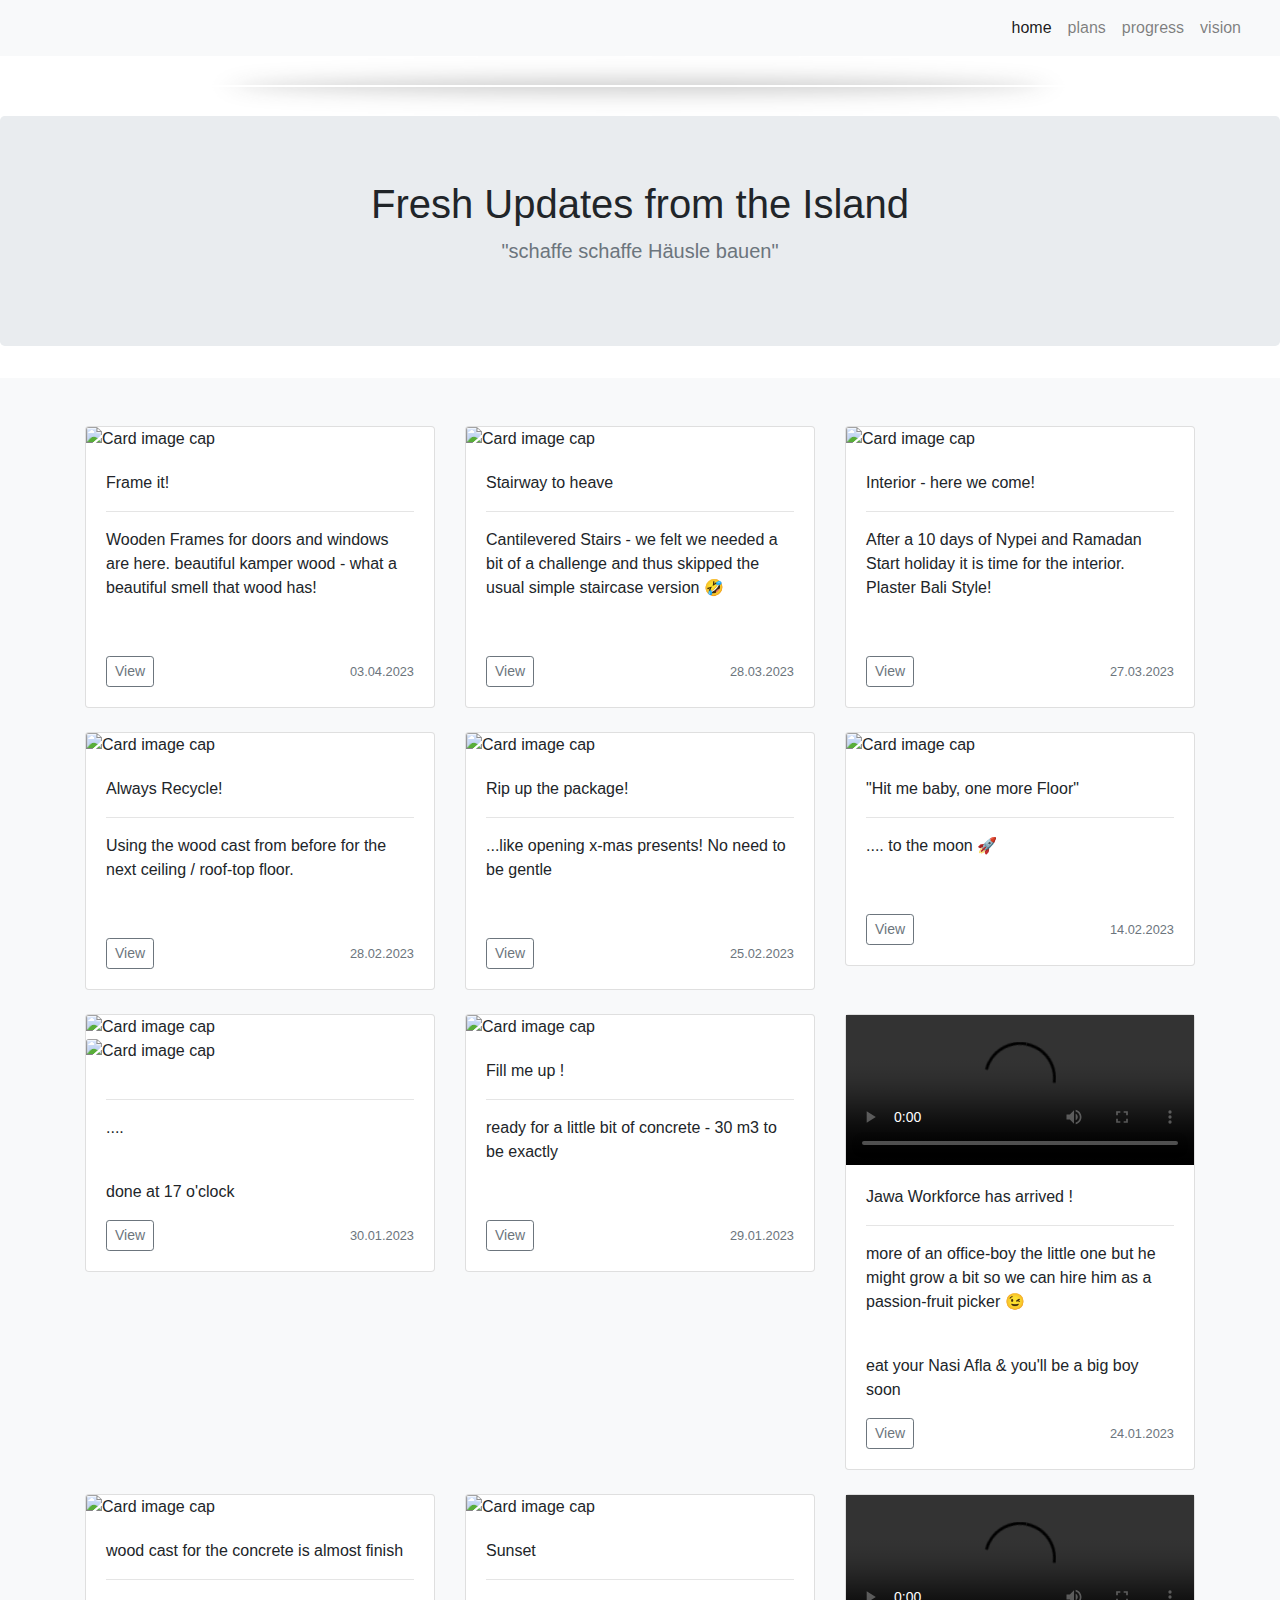
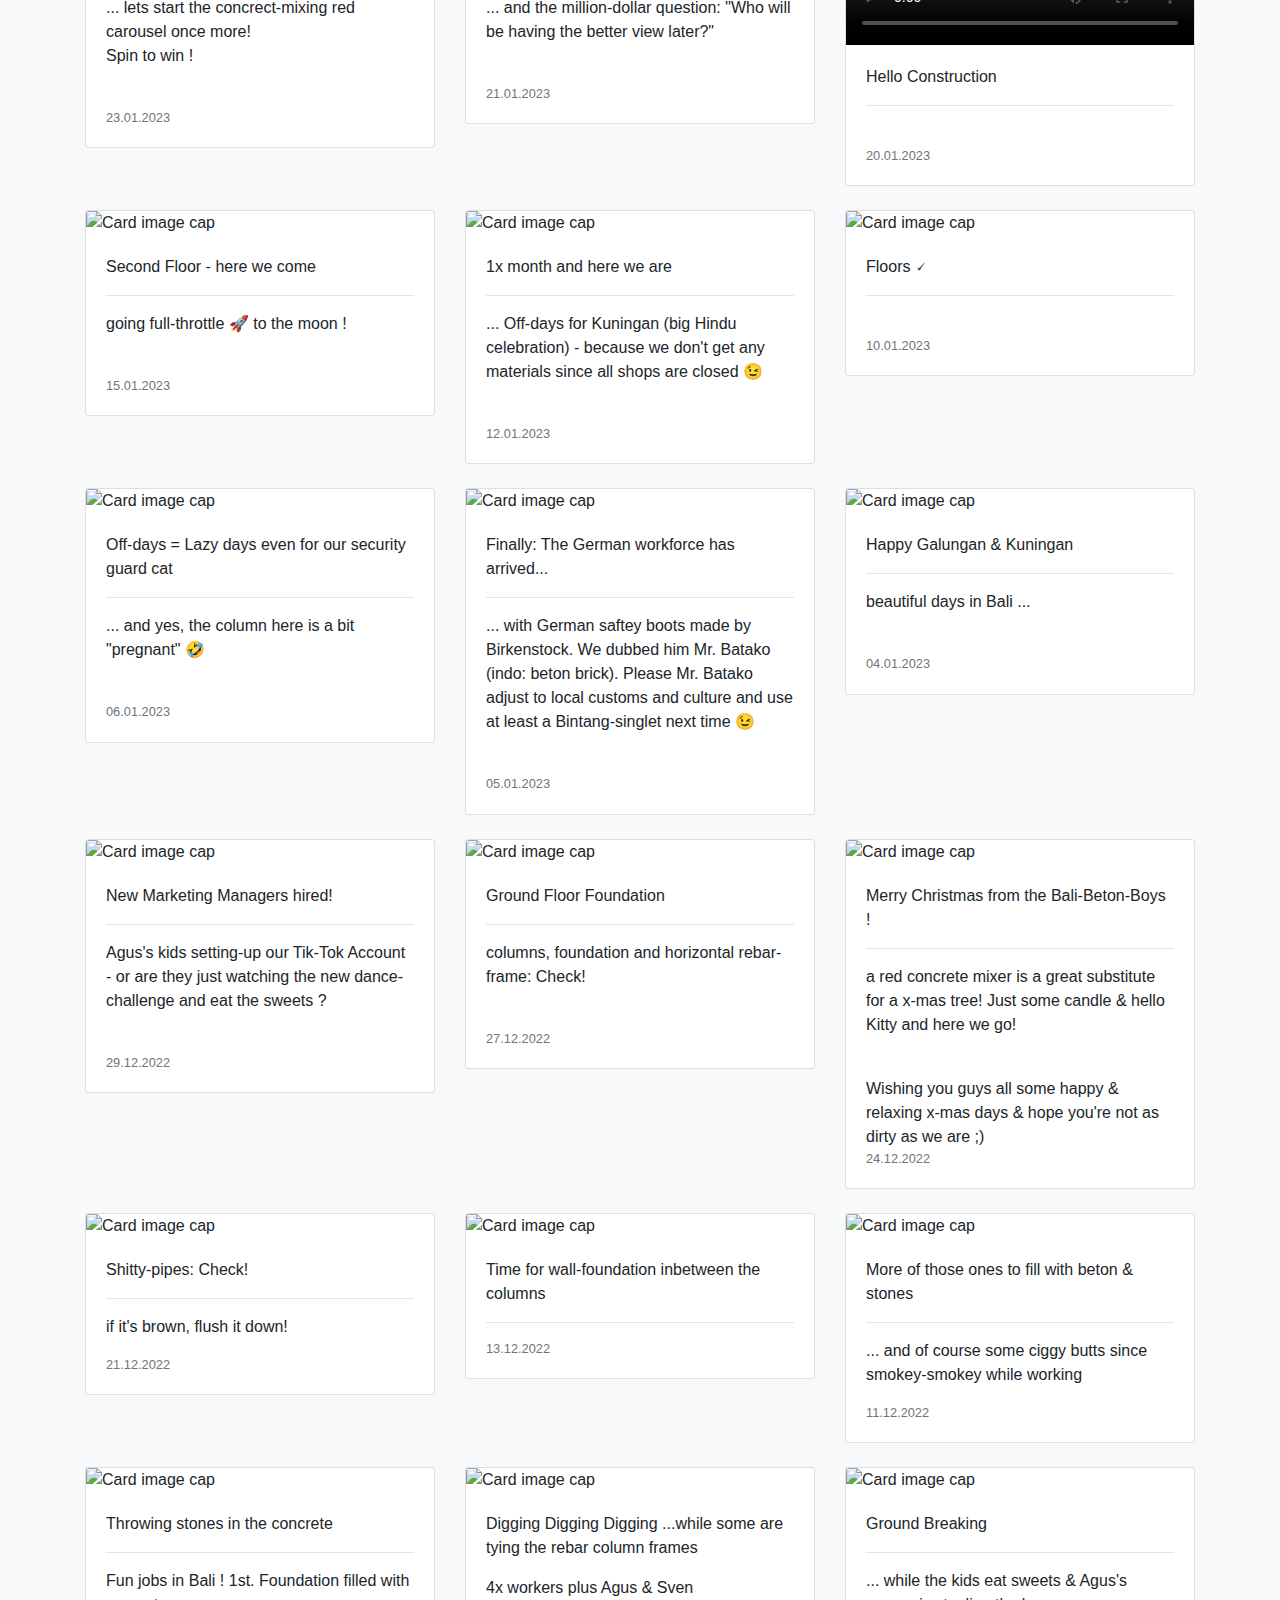
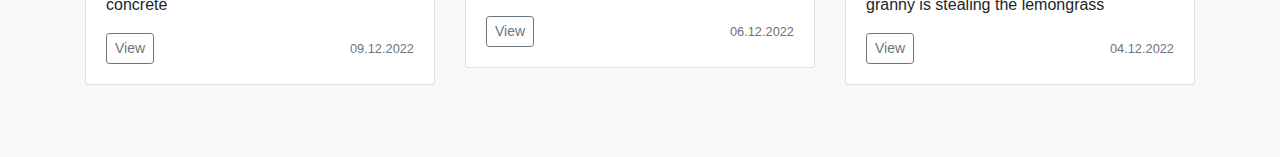
==== slideshow/index.html @ bf43bcaa "update 10.04" ====
<!DOCTYPE html>
<html>
<head>
<title>Slideshow Photos</title>
	<meta http-equiv="X-UA-Compatible" content="IE=EmulateIE7; IE=EmulateIE9">
	<meta http-equiv="Content-Type" content="text/html; charset=utf-8" />
	<meta name="viewport" content="width=device-width, initial-scale=1,maximum-scale=1.0, user-scalable=no"/>
    
	<!-- Stylesheets -->
	<link rel="stylesheet" type="text/css" href="stylesSlideshow.css" media="all" />
    <!-- <link rel="stylesheet" type="text/css" href="demo.css" media="all" /> -->
	
	<!-- Fonts & Icons -->
    <script src="https://use.fontawesome.com/releases/v5.0.8/js/all.js"></script>
    <link rel="icon" href="../../../../favicon.ico">
	<!-- Bootstrap -->
    <script src="https://ajax.googleapis.com/ajax/libs/jquery/3.3.1/jquery.min.js"></script>
    <script src="https://cdnjs.cloudflare.com/ajax/libs/popper.js/1.12.9/umd/popper.min.js"></script>
    <script src="https://maxcdn.bootstrapcdn.com/bootstrap/4.0.0/js/bootstrap.min.js"></script>
    <link rel="stylesheet" href="https://maxcdn.bootstrapcdn.com/bootstrap/4.0.0/css/bootstrap.min.css"/>
    
    <!-- jQuery -->
    <script type="text/javascript" src="https://ajax.googleapis.com/ajax/libs/jquery/1.6.2/jquery.min.js"></script>
    <!-- FlexSlider -->
    <script type="text/javascript" src="js/jquery.flexslider-min.js"></script>
    <script type="text/javascript" charset="utf-8">

    var $ = jQuery.noConflict();
    $(window).load(function() {
    $('.flexslider').flexslider({
          animation: "fade"
    });
	
	$(function() {
		$('.show_menu').click(function(){
				$('.menu').fadeIn();
				$('.show_menu').fadeOut();
				$('.hide_menu').fadeIn();
		});
		$('.hide_menu').click(function(){
				$('.menu').fadeOut();
				$('.show_menu').fadeIn();
				$('.hide_menu').fadeOut();
		});
	});
  });

</script>
</head>
<body>

	<!-- Navigation -->
	<nav class="navbar navbar-expand-md navbar-light bg-light sticky-top">
		<div class="container-fluid">
			<a href="#" class="navbar-brand">
			<img src="img/019-van.png" alt="" height="50px" /> </a>
			<button
				class="navbar-toggler"
				type="button"
				data-toggle="collapse"
				data-target="#navbarResponsive">
				<span class="navbar-toggler-icon"></span>
			</button>
			<div class="collapse navbar-collapse" id="navbarResponsive">
				<ul class="navbar-nav ml-auto">
					<li class="nav-item active">
						<a href="./index.html" class="nav-link">home</a>
					</li>
					<li class="nav-item">
						<a href="./plans.html" class="nav-link">plans</a>
					</li>
					<li class="nav-item">
						<a href="./progress.html" class="nav-link">progress</a>
					</li>
					
					<li class="nav-item">
						<a href="./vision.html" class="nav-link">vision</a>
					</li>
					<!-- <li class="nav-item">
						<a href="./SignIn.html" class="nav-link">Sign In</a>
					</li> -->
				</ul>
			</div>
			</a>
		  </div>
		</nav>

<!-- Slideshow -->
<div class="container">
     <div class="slider_container">
		<div class="flexslider">
	      <ul class="slides">
	    	<li>
	    		<img src="images/slider/slide1.jpeg" alt="" title=""/></a>
	    		<div class="flex-caption">
                     <div class="caption_title_line"><h2>Party Hairstyles</h2><p>Find the perfect hairstyle a la Lauren Conrad for every type of festive fête.</p></div>
                </div>
	    	</li>
	    	<li>
	    		<img src="images/slider/slide2.jpeg" alt="" title=""/></a>
	    		<div class="flex-caption">
                     <div class="caption_title_line"><h2>Beautiful Hairstyle</h2><p>The latest hairstyles and instructions on how to create them here. Total Beauty has your complete hairstyles guide</p></div>
                </div>
	    	</li>
	    	<li>
	    		<img src="images/slider/slide3.jpg" alt="" title=""/></a>
	    		<div class="flex-caption">
                     <div class="caption_title_line"><h2>Party Dresses</h2><p>If you are looking for something a little special for your big night out, check out Rare London's collection of stunning party dresses</p></div>
                </div>
	    	</li>
	    	<li>
	    		<img src="images/slider/slide4.jpg" alt="" title=""/></a>
	    		<div class="flex-caption">
                     <div class="caption_title_line"><h2>Bodycon Dresses</h2><p>The bodycon dress is a key silhouette for this season's party girl; from sleek colour-block panelling to geometric prints the bodycon.</p></div>
                </div>
	    	</li>
	    </ul>
	  </div>
   </div>
    </div>  

	<!-- Progress Posts -->
    <main role="main">

		<section class="jumbotron text-center">
		  <div class="container">
			<h1 class="jumbotron-heading"> Fresh Updates from the Island</h1>
			<p class="lead text-muted"> "schaffe schaffe Häusle bauen"</p>
			<p>
			  <!-- <a href="#" class="btn btn-primary my-2">activites</a>
			  <a href="#" class="btn btn-secondary my-2">orphanage</a> -->
			</p>
		  </div>
		</section>
  
  <!-- progress post section  -->
  <div class="album py-5 bg-light">
	<div class="container">
	  <div class="row">
		<!--  😉🤣 ❤️ ✌️🌊 🚀-->
		<!--Stairs -->
		<div class="col-md-4">
		  <div class="card mb-4 shadow-sm">
			  <img class="card-img-top" src="img/progress/03.04.jpg" alt="Card image cap">
			<div class="card-body">
			  <p class="card-text"> Frame it!
				</p>
				<hr>
				<p> Wooden Frames for doors and windows are here. beautiful kamper wood - what a beautiful
				  smell that wood has!
				</p>
				<br>
				<p> </p>
			  <div class="d-flex justify-content-between align-items-center">
				<div class="btn-group">
				  <button 
				  type="button" 
				  class="btn btn-sm btn-outline-secondary"
				  data-toggle="modal"
				  data-target="#exampleModal"
				  > View</button>
				  <!-- <button type="button" class="btn btn-sm btn-outline-secondary">Edit</button> -->
				</div>
				<small class="text-muted">03.04.2023</small>
			  </div>
			</div>
		  </div>
		</div>
		<!--Stairs -->
		<div class="col-md-4">
		  <div class="card mb-4 shadow-sm">
			  <img class="card-img-top" src="img/progress/28.03.jpg" alt="Card image cap">
			<div class="card-body">
			  <p class="card-text"> Stairway to heave
				</p>
				<hr>
				<p> Cantilevered Stairs - we felt we needed a bit of a challenge and thus 
				  skipped the usual simple staircase version 🤣
				</p>
				<br>
				<p> </p>
			  <div class="d-flex justify-content-between align-items-center">
				<div class="btn-group">
				  <button 
				  type="button" 
				  class="btn btn-sm btn-outline-secondary"
				  data-toggle="modal"
				  data-target="#exampleModal"
				  > View</button>
				  <!-- <button type="button" class="btn btn-sm btn-outline-secondary">Edit</button> -->
				</div>
				<small class="text-muted">28.03.2023</small>
			  </div>
			</div>
		  </div>
		</div>
		<!-- Plesteran -->
  <div class="col-md-4">
	<div class="card mb-4 shadow-sm">
		<img class="card-img-top" src="img/progress/27.03.jpg" alt="Card image cap">
	  <div class="card-body">
		<p class="card-text"> Interior - here we come!
		  </p>
		  <hr>
		  <p> After a 10 days of Nypei and Ramadan Start holiday it is time for the interior. Plaster Bali Style!
		  </p>
		  <br>
		  <p> </p>
		<div class="d-flex justify-content-between align-items-center">
		  <div class="btn-group">
			<button 
			type="button" 
			class="btn btn-sm btn-outline-secondary"
			data-toggle="modal"
			data-target="#exampleModal"
			> View</button>
			<!-- <button type="button" class="btn btn-sm btn-outline-secondary">Edit</button> -->
		  </div>
		  <small class="text-muted">27.03.2023</small>
		</div>
	  </div>
	</div>
  </div>
	  <!-- Wood Cast No. 2 - 28.02.2023 -->
  <div class="col-md-4">
	<div class="card mb-4 shadow-sm">
		<img class="card-img-top" src="img/progress/28.02.jpg" alt="Card image cap">
	  <div class="card-body">
		<p class="card-text"> Always Recycle!
		  </p>
		  <hr>
		  <p> Using the wood cast from before for the next ceiling / roof-top floor.
		  </p>
		  <br>
		  <p> </p>
		<div class="d-flex justify-content-between align-items-center">
		  <div class="btn-group">
			<button 
			type="button" 
			class="btn btn-sm btn-outline-secondary"
			data-toggle="modal"
			data-target="#exampleModal"
			> View</button>
			<!-- <button type="button" class="btn btn-sm btn-outline-secondary">Edit</button> -->
		  </div>
		  <small class="text-muted">28.02.2023</small>
		</div>
	  </div>
	</div>
  </div>
  
  
  <!-- Opening the package - 25.02.2023 -->
  <div class="col-md-4">
	<div class="card mb-4 shadow-sm">
		<img class="card-img-top" src="img/progress/25.02.jpg" alt="Card image cap">
	  <div class="card-body">
		<p class="card-text"> Rip up the package!
		</p>
		<hr>
		<p> ...like opening x-mas presents! No need to be gentle 
		</p>
		  <br>
		  <p> </p>
		<div class="d-flex justify-content-between align-items-center">
		  <div class="btn-group">
			<button 
			type="button" 
			class="btn btn-sm btn-outline-secondary"
			data-toggle="modal"
			data-target="#exampleModal"
			> View</button>
			<!-- <button type="button" class="btn btn-sm btn-outline-secondary">Edit</button> -->
		  </div>
		  <small class="text-muted">25.02.2023</small>
		</div>
	  </div>
	</div>
  </div>
  
  
  <!-- Next Floor - 14.02.2023 -->
  <div class="col-md-4">
	<div class="card mb-4 shadow-sm">
		<img class="card-img-top" src="img/progress/14.02..jpg" alt="Card image cap">
	  <div class="card-body">
		<p class="card-text">
		  "Hit me baby, one more Floor"
		  </p>
		  <hr>
		  <p>
			.... to the moon 🚀 
		  </p>
		  <br>
		  <p> </p>
		<div class="d-flex justify-content-between align-items-center">
		  <div class="btn-group">
			<button 
			type="button" 
			class="btn btn-sm btn-outline-secondary"
			data-toggle="modal"
			data-target="#exampleModal"
			> View</button>
			<!-- <button type="button" class="btn btn-sm btn-outline-secondary">Edit</button> -->
		  </div>
		  <small class="text-muted">14.02.2023</small>
		</div>
	  </div>
	</div>
  </div>
  
  
		<!-- Video Jor Dak - 30.01.2023 -->
  <div class="col-md-4">
	<div class="card mb-4 shadow-sm">
		<!-- <video controls>
		  <source src="img/progress/video/21.01.mp4" type="video/mp4">
		Your browser does not support the video tag.
		</video> -->
		<img class="card-img-top" src="img/progress/30.01.jpg" alt="Card image cap">
		<img class="card-img-top" src="img/progress/30.01 1.jpg" alt="Card image cap">
	  <div class="card-body">
		<p class="card-text">
		  
		  </p>
		  <hr>
		  <p>
  ....        </p>
		  <br>
		  <p> done at 17 o'clock</p>
		<div class="d-flex justify-content-between align-items-center">
		  <div class="btn-group">
			<button 
			type="button" 
			class="btn btn-sm btn-outline-secondary"
			data-toggle="modal"
			data-target="#exampleModal"
			> View</button>
			<!-- <button type="button" class="btn btn-sm btn-outline-secondary">Edit</button> -->
		  </div>
		  <small class="text-muted">30.01.2023</small>
		</div>
	  </div>
	</div>
  </div>
  <!-- Pre-Concrete Floor-Ceiling - 29.01.2023 -->
  <div class="col-md-4">
	<div class="card mb-4 shadow-sm">
		<img class="card-img-top" src="img/progress/29.01.jpg" alt="Card image cap">
	  <div class="card-body">
		<p class="card-text">
		  Fill me up !
		  </p>
		  <hr>
		  <p>
			ready for a little bit of concrete - 30 m3 to be exactly
		  </p>
		  <br>
		  <p> </p>
		<div class="d-flex justify-content-between align-items-center">
		  <div class="btn-group">
			<button 
			type="button" 
			class="btn btn-sm btn-outline-secondary"
			data-toggle="modal"
			data-target="#exampleModal"
			> View</button>
			<!-- <button type="button" class="btn btn-sm btn-outline-secondary">Edit</button> -->
		  </div>
		  <small class="text-muted">29.01.2023</small>
		</div>
	  </div>
	</div>
  </div>
  <!-- Video Afla - 21.01.2023 -->
  <div class="col-md-4">
	<div class="card mb-4 shadow-sm">
		<video controls>
		  <source src="img/progress/video/21.01.mp4" type="video/mp4">
		  <!-- <source src="movie.ogg" type="video/ogg"> -->
		Your browser does not support the video tag.
		</video>
	  <div class="card-body">
		<p class="card-text">
		  Jawa Workforce has arrived ! 
		  </p>
		  <hr>
		  <p>
			more of an office-boy the little one but he might grow a bit so we can hire him as a passion-fruit picker 😉
		  </p>
		  <br>
		  <p> eat your Nasi Afla & you'll be a big boy soon</p>
		<div class="d-flex justify-content-between align-items-center">
		  <div class="btn-group">
			<button 
			type="button" 
			class="btn btn-sm btn-outline-secondary"
			data-toggle="modal"
			data-target="#exampleModal"
			> View</button>
			<!-- <button type="button" class="btn btn-sm btn-outline-secondary">Edit</button> -->
		  </div>
		  <small class="text-muted">24.01.2023</small>
		</div>
	  </div>
	</div>
  </div>
		
  <!-- 20.01.2023 -->
  <div class="col-md-4">
	<div class="card mb-4 shadow-sm">
	  <img class="card-img-top" src="img/progress/20.01.jpg" alt="Card image cap">
	  <div class="card-body">
		<p class="card-text">
		  wood cast for the concrete is almost finish
		  </p>
		  <hr>
		  <p>
			... lets start the concrect-mixing red carousel once more!
			<br>
			Spin to win !
		  </p>
		  <br>
		<div class="d-flex justify-content-between align-items-center">
		  <!-- <div class="btn-group">
			<button type="button" class="btn btn-sm btn-outline-secondary">View</button>
			<button type="button" class="btn btn-sm btn-outline-secondary">Edit</button>
		  </div> -->
		  <small class="text-muted">23.01.2023</small>
		</div>
	  </div>
	</div>
  </div>
  <!-- 21.01.2023 -->
  <div class="col-md-4">
	<div class="card mb-4 shadow-sm">
	  <img class="card-img-top" src="img/progress/21.jpg" alt="Card image cap">
	  <div class="card-body">
		<p class="card-text">
		  Sunset
		  </p>
		  <hr>
		  <p>
			... and the million-dollar question: "Who will be having the better view later?"
		  </p>
		  <br>
		<div class="d-flex justify-content-between align-items-center">
		  <!-- <div class="btn-group">
			<button type="button" class="btn btn-sm btn-outline-secondary">View</button>
			<button type="button" class="btn btn-sm btn-outline-secondary">Edit</button>
		  </div> -->
		  <small class="text-muted">21.01.2023</small>
		</div>
	  </div>
	</div>
  </div>
  
		<!-- Video Construction - 20.01.2023 -->
	<div class="col-md-4">
	  <div class="card mb-4 shadow-sm">
		<video controls>
		  <source src="img/progress/video/20.01.mp4" type="video/mp4">
		  <!-- <source src="movie.ogg" type="video/ogg"> -->
		Your browser does not support the video tag.
		</video>
		<!-- <img class="card-img-top" src="img/progress/1.01.jpg" alt="Card image cap"> -->
		<div class="card-body">
		  <p class="card-text">
			Hello Construction
			</p>
			<hr>
			<p>
			  
			</p>
			<br>
		  <div class="d-flex justify-content-between align-items-center">
			<!-- <div class="btn-group">
			  <button type="button" class="btn btn-sm btn-outline-secondary">View</button>
			  <button type="button" class="btn btn-sm btn-outline-secondary">Edit</button>
			</div> -->
			<small class="text-muted">20.01.2023</small>
		  </div>
		</div>
	  </div>
	</div>
  
		<!-- 15.01.2023 -->
	<div class="col-md-4">
	  <div class="card mb-4 shadow-sm">
		<img class="card-img-top" src="img/progress/15.01.jpg" alt="Card image cap">
		<div class="card-body">
		  <p class="card-text">
			Second Floor - here we come 
			</p>
			<hr>
			<p>
			  going full-throttle 🚀 to the moon !
			</p>
			<br>
		  <div class="d-flex justify-content-between align-items-center">
			<!-- <div class="btn-group">
			  <button type="button" class="btn btn-sm btn-outline-secondary">View</button>
			  <button type="button" class="btn btn-sm btn-outline-secondary">Edit</button>
			</div> -->
			<small class="text-muted">15.01.2023</small>
		  </div>
		</div>
	  </div>
	</div>
		<!-- 12.01.2023 -->
	<div class="col-md-4">
	  <div class="card mb-4 shadow-sm">
		<img class="card-img-top" src="img/progress/12.01.jpg" alt="Card image cap">
		<div class="card-body">
		  <p class="card-text">
			1x month and here we are
			</p>
			<hr>
			<p>
			  ... Off-days for Kuningan (big Hindu celebration) 
			  - because we don't get any materials since all shops are closed 😉
			</p>
			<br>
		  <div class="d-flex justify-content-between align-items-center">
			<!-- <div class="btn-group">
			  <button type="button" class="btn btn-sm btn-outline-secondary">View</button>
			  <button type="button" class="btn btn-sm btn-outline-secondary">Edit</button>
			</div> -->
			<small class="text-muted">12.01.2023</small>
		  </div>
		</div>
	  </div>
	</div>
	<!-- 10.01.2023 -->
	<div class="col-md-4">
	  <div class="card mb-4 shadow-sm">
		<img class="card-img-top" src="img/progress/10.01.jpg" alt="Card image cap">
		<div class="card-body">
		  <p class="card-text">
			Floors 🗸
			</p>
			<hr>
			<p>
			</p>
			<br>
		  <div class="d-flex justify-content-between align-items-center">
			<!-- <div class="btn-group">
			  <button type="button" class="btn btn-sm btn-outline-secondary">View</button>
			  <button type="button" class="btn btn-sm btn-outline-secondary">Edit</button>
			</div> -->
			<small class="text-muted">10.01.2023</small>
		  </div>
		</div>
	  </div>
	</div>
	<!-- 06.01.2023 -->
	<div class="col-md-4">
	  <div class="card mb-4 shadow-sm">
		<img class="card-img-top" src="img/progress/6.01.jpg" alt="Card image cap">
		<div class="card-body">
		  <p class="card-text">
			Off-days = Lazy days even for our security guard cat
			</p>
			<hr>
			<p> 
			... and yes, the column here is a bit "pregnant" 🤣  
			</p>
			<br>
		  <div class="d-flex justify-content-between align-items-center">
			<!-- <div class="btn-group">
			  <button type="button" class="btn btn-sm btn-outline-secondary">View</button>
			  <button type="button" class="btn btn-sm btn-outline-secondary">Edit</button>
			</div> -->
			<small class="text-muted">06.01.2023</small>
		  </div>
		</div>
	  </div>
	</div>
	<!-- 05.01.2023 -->
	<div class="col-md-4">
	  <div class="card mb-4 shadow-sm">
		<img class="card-img-top" src="img/progress/05.01.jpg" alt="Card image cap">
		<div class="card-body">
		  <p class="card-text">
			Finally: The German workforce has arrived...
			</p>
			<hr>
			<p> 
			... with German saftey boots made by Birkenstock. We dubbed him Mr. Batako (indo: beton brick). 
			Please Mr. Batako adjust to local customs and culture and use at least a Bintang-singlet next time 😉
			</p>
			<br>
		  <div class="d-flex justify-content-between align-items-center">
			<!-- <div class="btn-group">
			  <button type="button" class="btn btn-sm btn-outline-secondary">View</button>
			  <button type="button" class="btn btn-sm btn-outline-secondary">Edit</button>
			</div> -->
			<small class="text-muted">05.01.2023</small>
		  </div>
		</div>
	  </div>
	</div>
	<!-- 04.01.2023 -->
	<div class="col-md-4">
	  <div class="card mb-4 shadow-sm">
		<img class="card-img-top" src="img/progress/gal.jpg" alt="Card image cap">
		<div class="card-body">
		  <p class="card-text">
			Happy Galungan & Kuningan
			</p>
			<hr>
			<p> 
			beautiful days in Bali ...
			</p>
			<br>
		  <div class="d-flex justify-content-between align-items-center">
			<!-- <div class="btn-group">
			  <button type="button" class="btn btn-sm btn-outline-secondary">View</button>
			  <button type="button" class="btn btn-sm btn-outline-secondary">Edit</button>
			</div> -->
			<small class="text-muted">04.01.2023</small>
		  </div>
		</div>
	  </div>
	</div>
	<!-- 29.12 -->
	<div class="col-md-4">
	  <div class="card mb-4 shadow-sm">
		<img class="card-img-top" src="img/progress/1.jpg" alt="Card image cap">
		<div class="card-body">
		  <p class="card-text">
			New Marketing Managers hired!
			</p>
			<hr>
			<p> 
			Agus's kids setting-up our Tik-Tok Account - or are they just watching the new dance-challenge and eat the sweets ?
			</p>
			<br>
		  <div class="d-flex justify-content-between align-items-center">
			<!-- <div class="btn-group">
			  <button type="button" class="btn btn-sm btn-outline-secondary">View</button>
			  <button type="button" class="btn btn-sm btn-outline-secondary">Edit</button>
			</div> -->
			<small class="text-muted">29.12.2022</small>
		  </div>
		</div>
	  </div>
	</div>
	<!-- 27.12 -->
	<div class="col-md-4">
	  <div class="card mb-4 shadow-sm">
		<img class="card-img-top" src="img/progress/27.12.jpg" alt="Card image cap">
		<div class="card-body">
		  <p class="card-text">
			Ground Floor Foundation
			</p>
			<hr>
			<p> 
			columns, foundation and horizontal rebar-frame: Check!
			</p>
			<br>
		  <div class="d-flex justify-content-between align-items-center">
			<!-- <div class="btn-group">
			  <button type="button" class="btn btn-sm btn-outline-secondary">View</button>
			  <button type="button" class="btn btn-sm btn-outline-secondary">Edit</button>
			</div> -->
			<small class="text-muted">27.12.2022</small>
		  </div>
		</div>
	  </div>
	</div>
	<!-- Merry Christmas -->
	<div class="col-md-4">
	  <div class="card mb-4 shadow-sm">
		<img class="card-img-top" src="img/progress/24.12.jpeg" alt="Card image cap">
		<div class="card-body">
		  <p class="card-text">
			Merry Christmas from the Bali-Beton-Boys !
			</p>
			<hr>
			<!-- <br> -->
			<p> 
			a red concrete mixer is a great substitute for a x-mas tree! Just some candle & hello Kitty
			and here we go!
			</p>
			<br>
			Wishing you guys all some happy & relaxing x-mas days & hope you're not as dirty as we are ;) 
		  <div class="d-flex justify-content-between align-items-center">
			<!-- <div class="btn-group">
			  <button type="button" class="btn btn-sm btn-outline-secondary">View</button>
			  <button type="button" class="btn btn-sm btn-outline-secondary">Edit</button>
			</div> -->
			<small class="text-muted">24.12.2022</small>
		  </div>
		</div>
	  </div>
	</div>
	<!-- 21.12 -->
	<div class="col-md-4">
	  <div class="card mb-4 shadow-sm">
		<img class="card-img-top" src="img/progress/21.12.jpeg" alt="Card image cap">
		<div class="card-body">
		  <p class="card-text">
			Shitty-pipes: Check!
			</p>
			<hr>
			<!-- <br> -->
			<p> 
			if it's brown, flush it down!
			</p>
		  <div class="d-flex justify-content-between align-items-center">
			<!-- <div class="btn-group">
			  <button type="button" class="btn btn-sm btn-outline-secondary">View</button>
			  <button type="button" class="btn btn-sm btn-outline-secondary">Edit</button>
			</div> -->
			<small class="text-muted">21.12.2022</small>
		  </div>
		</div>
	  </div>
	</div>
	<!-- 13.12 -->
	<div class="col-md-4">
	  <div class="card mb-4 shadow-sm">
		<img class="card-img-top" src="img/progress/13.12.jpg" alt="Card image cap">
		<div class="card-body">
		  <p class="card-text">
			Time for wall-foundation inbetween the columns
			</p>
			<hr>
			<!-- <br> -->
			<p> 
			
			</p>
		  <div class="d-flex justify-content-between align-items-center">
			<!-- <div class="btn-group">
			  <button type="button" class="btn btn-sm btn-outline-secondary">View</button>
			  <button type="button" class="btn btn-sm btn-outline-secondary">Edit</button>
			</div> -->
			<small class="text-muted">13.12.2022</small>
		  </div>
		</div>
	  </div>
	</div>
	<!-- 11.12 -->
	<div class="col-md-4">
	  <div class="card mb-4 shadow-sm">
		<img class="card-img-top" src="img/progress/11.12.jpg" alt="Card image cap">
		<div class="card-body">
		  <p class="card-text">
			More of those ones to fill with beton & stones
			</p>
			<hr>
			<!-- <br> -->
			<p> 
			  ... and of course some ciggy butts since smokey-smokey while working 
			</p>
		  <div class="d-flex justify-content-between align-items-center">
			<!-- <div class="btn-group">
			  <button type="button" class="btn btn-sm btn-outline-secondary">View</button>
			  <button type="button" class="btn btn-sm btn-outline-secondary">Edit</button>
			</div> -->
			<small class="text-muted">11.12.2022</small>
		  </div>
		</div>
	  </div>
	</div>
	<!-- 09.12 -->
				<div class="col-md-4">
				  <div class="card mb-4 shadow-sm">
					<img class="card-img-top" src="img/progress/09.12.jpg" alt="Card image cap">
					<div class="card-body">
					  <p class="card-text">
						Throwing stones in the concrete
						</p>
						<hr>
						<!-- <br> -->
						<p> Fun jobs in Bali ! 1st. Foundation filled with concrete
						</p>
					  <div class="d-flex justify-content-between align-items-center">
						<div class="btn-group">
						  <button type="button" class="btn btn-sm btn-outline-secondary">View</button>
						  <!-- <button type="button" class="btn btn-sm btn-outline-secondary">Edit</button> -->
						</div>
						<small class="text-muted">09.12.2022</small>
					  </div>
					</div>
				  </div>
				</div>
	<!-- 06.12  -->
	<div class="col-md-4">
	  <div class="card mb-4 shadow-sm">
		<img class="card-img-top" src="img/progress/06.12.jpg" alt="Card image cap">
		<!-- <img class="card-img-top" src="img/progress/04.12 (2).jpeg" alt="Card image cap">
		<img class="card-img-top" src="img/progress/04.12 (3).jpeg" alt="Card image cap"> -->
		<div class="card-body">
		  <p class="card-text">
			Digging Digging Digging ...while some are tying the rebar column frames
			</p>
			<p> 
			  4x workers plus Agus & Sven
			</p>
		  <div class="d-flex justify-content-between align-items-center">
			<!-- <div class="btn-group">
			  <button type="button" class="btn btn-sm btn-outline-secondary">View</button>
			  <button type="button" class="btn btn-sm btn-outline-secondary">Edit</button>
			</div> -->
			<button type="button" class="btn btn-sm btn-outline-secondary">View</button>
			<small class="text-muted">06.12.2022</small>
		  </div>
		</div>
	  </div>      
	</div>
	<!-- 04.12.2022 Sunday Ground Breaking -->
				<div class="col-md-4">
				  <div class="card mb-4 shadow-sm">
					<img class="card-img-top" src="img/progress/04.12 (2).jpeg" alt="Card image cap">
					<div class="card-body">
					  <p class="card-text">
						Ground Breaking
						</p>
						<hr>
						<p> 
						  ... while the kids eat sweets & Agus's granny is stealing the lemongrass
						</p>
					  <div class="d-flex justify-content-between align-items-center">
						<button type="button" class="btn btn-sm btn-outline-secondary">View</button>
						<small class="text-muted">04.12.2022</small>
					  </div>
					</div>
				  </div>
				</div>
  
			</div>
		  </div>
		</div>
	</main>

</div>

</body>
</html>
---- slideshow/stylesSlideshow.css ----
/* Slider
http://www.freshdesignweb.com/fashion-responsive-slider-tutorial.html
*/
/* Slider
/*-----------------------------------------------------------------------------------*/
.slider_container{width:920px; margin:auto; clear:both; background:url(images/shadow_top.png) no-repeat top center; padding:30px 0 0 0;}
.flex-caption{ position: absolute; right:11px; bottom:20px;}
.caption_title_line{ width:450px; height:75px; padding:5px 15px 10px 15px;
    background:url(images/slider_caption_bg.png) repeat;color: #303030;}
.flex-caption h2{ color:#303030;font-size:20px; padding:5px 0 5px 0; margin:0px;font-family: 'Ovo', serif;}

.flex-container a:active,
.flexslider a:active {outline: none;}
.slides,
.flex-control-nav,
.flex-direction-nav {margin: 0; padding: 0; list-style: none;} 

/* FlexSlider Necessary Styles
*********************************/ 
.flexslider {width: 100%; margin: 0; padding: 0 0 30px 0;
    background:url(images/shadow_bottom.png) no-repeat center bottom;}
.flexslider .slides > li {display: none;} /* Hide the slides before the JS is loaded. 
Avoids image jumping */
.flexslider .slides img {max-width: 100%; display: block; border:10px #ededed solid;}
.flex-pauseplay span {text-transform: capitalize;}
.slides:after {content: "."; display: block; clear: both; visibility: hidden; line-height: 0; height: 0;} 
html[xmlns] .slides {display: block;} 
* html .slides {height: 1%;}
.no-js .slides > li:first-child {display: block;}
.flexslider {position: relative; zoom: 1;}
.flexslider .slides {zoom: 1;}
.flexslider .slides > li {position: relative;}
.flex-container {zoom: 1; position: relative;}

/* Direction Nav */
.flex-direction-nav li a {
    width:45px; height:42px; margin:0; display: block; position: absolute; right:11px; cursor: 
    pointer; text-indent: -9999px;}
.flex-direction-nav li a.next {background:url(images/next.png) no-repeat center; bottom:184px;}
.flex-direction-nav li a.prev {background:url(images/prev.png) no-repeat center;bottom:141px;}
.flex-direction-nav li a.next:hover {background:url(images/next_a.png) no-repeat center;}
.flex-direction-nav li a.prev:hover {background:url(images/prev_a.png) no-repeat center;}
.flex-direction-nav li a.disabled {opacity: .3; filter:alpha(opacity=30); cursor: default;}

/* Control Nav */
.flex-control-nav {width: 100%; position: absolute; bottom: -30px; text-align: center;}
.flex-control-nav li {margin: 0 0 0 5px; display: inline-block; zoom: 1; *display: inline;}
.flex-control-nav li:first-child {margin: 0;}
.flex-control-nav li a {width: 13px; height: 13px; display: block; cursor: pointer; text-indent: -9999px;}
.flex-control-nav li a:hover {background-position: 0 -13px;}
.flex-control-nav li a.active {background-position: 0 -26px; cursor: default;}

/* Media Queries
/*-----------------------------------------------------------------------------------*/

@media screen and (max-width: 1000px) {
.slider_container{ width:90%; margin:0 0 0 2%; clear:both; background:none; padding:30px 0 0 0;}
.flexslider {width: 100%; margin: 0; padding:0 0 30px 0;background:none;}
.flex-direction-nav li a {width:45px; height:42px; margin:0; display: block; position: absolute; right:-10px; cursor: pointer; text-indent: -9999px;}
.flex-direction-nav li a.next {background:url(images/next.png) no-repeat center; bottom:85px;}
.flex-direction-nav li a.prev {background:url(images/prev.png) no-repeat center;bottom:40px;}
.flex-caption { display:none;}
}
---- slideshow/demo.css ----
/* CSS reset */
body,div,dl,dt,dd,ul,ol,li,h1,h2,h3,h4,h5,h6,pre,form,fieldset,input,textarea,p,blockquote,th,td { 
	margin:0;
	padding:0;
}
html,body {
	margin:0;
	padding:0;
	height: 100%;
}
table {
	border-collapse:collapse;
	border-spacing:0;
}
fieldset,img { 
	border:0;
}
address,caption,cite,code,dfn,th,var {
	font-style:normal;
	font-weight:normal;
}
ol,ul {
	list-style:none;
}
caption,th {
	text-align:left;
}
h1,h2,h3,h4,h5,h6 {
	font-size:100%;
	font-weight:normal;
}
q:before,q:after {
	content:'';
}
abbr,acronym { border:0;
}
section, header{
	display: block;
}
/* General Demo Style */
body{
	font-family: Cambria, Palatino, "Palatino Linotype", "Palatino LT STD", Georgia, serif;
	background:url(images/bgnoise_lg.png);
	font-weight: 400;
	font-size: 15px;
	color: #3a2127;
	overflow-y: scroll;
}
a{
	color: #333;
	text-decoration: none;
}
.container{
	width: 100%;
	height: 100%;
	position: relative;
}
.clr{
	clear: both;
}
.container > header{
	padding: 20px 30px 20px 30px;
	margin: 0px 20px 10px 20px;
	position: relative;
	display: block;
	text-shadow: 1px 1px 1px rgba(0,0,0,0.2);
    text-align: center;
}
.container > header h1{
	position: relative;
	color: #498ea5;
	font-weight: 700;
	font-style: normal;
	font-size: 30px;
	padding: 0px 0px 5px 0px;
	text-shadow: 0px 1px 1px rgba(255,255,255,0.8);
}
.container > header h1 span{
	font-family: 'Alegreya SC', Georgia, serif;
	font-size: 20px;
	line-height: 20px;
	display: block;
	font-weight: 400;
	font-style: italic;
	color: #719dab;
	text-shadow: 1px 1px 1px rgba(0,0,0,0.1);
}
.container > header h2{
	font-size: 16px;
	font-style: italic;
	color: #2d6277;
	text-shadow: 0px 1px 1px rgba(255,255,255,0.8);
}
/* Header Style */
.freshdesignweb-top{
	line-height: 24px;
	font-size: 11px;
	background: rgba(0, 0, 0, 0.05);
	text-transform: uppercase;
	z-index: 9999;
	position: relative;
	box-shadow: 1px 0px 2px rgba(0,0,0,0.2);
}
.freshdesignweb-top a{
	padding: 0px 10px;
	letter-spacing: 1px;
	color: #333;
	text-shadow: 0px 1px 1px #fff;
	display: block;
	float: left;
}
.freshdesignweb-top a:hover{
	background: #fff;
}
.freshdesignweb-top span.right{
	float: right;
}
.freshdesignweb-top span.right a{
	float: left;
	display: block;
}
.freshdesignweb-demos{
    text-align:center;
	display: block;
	line-height: 30px;
	padding: 20px 0px;
}
.freshdesignweb-demos a{
    display: inline-block;
	margin: 0px 4px;
	padding: 0px 4px;
	color: #fff;
	line-height: 20px;	
	font-style: italic;
	font-size: 13px;
	border-radius: 3px;
	background: rgba(41,77,95,0.1);
	-webkit-transition: all 0.2s linear;
	-moz-transition: all 0.2s linear;
	-o-transition: all 0.2s linear;
	-ms-transition: all 0.2s linear;
	transition: all 0.2s linear;
}
.freshdesignweb-demos a:hover{
	background: rgba(41,77,95,0.3);
}
.freshdesignweb-demos a.current,
.freshdesignweb-demos a.current:hover{
	background: rgba(41,77,95,0.3);
}
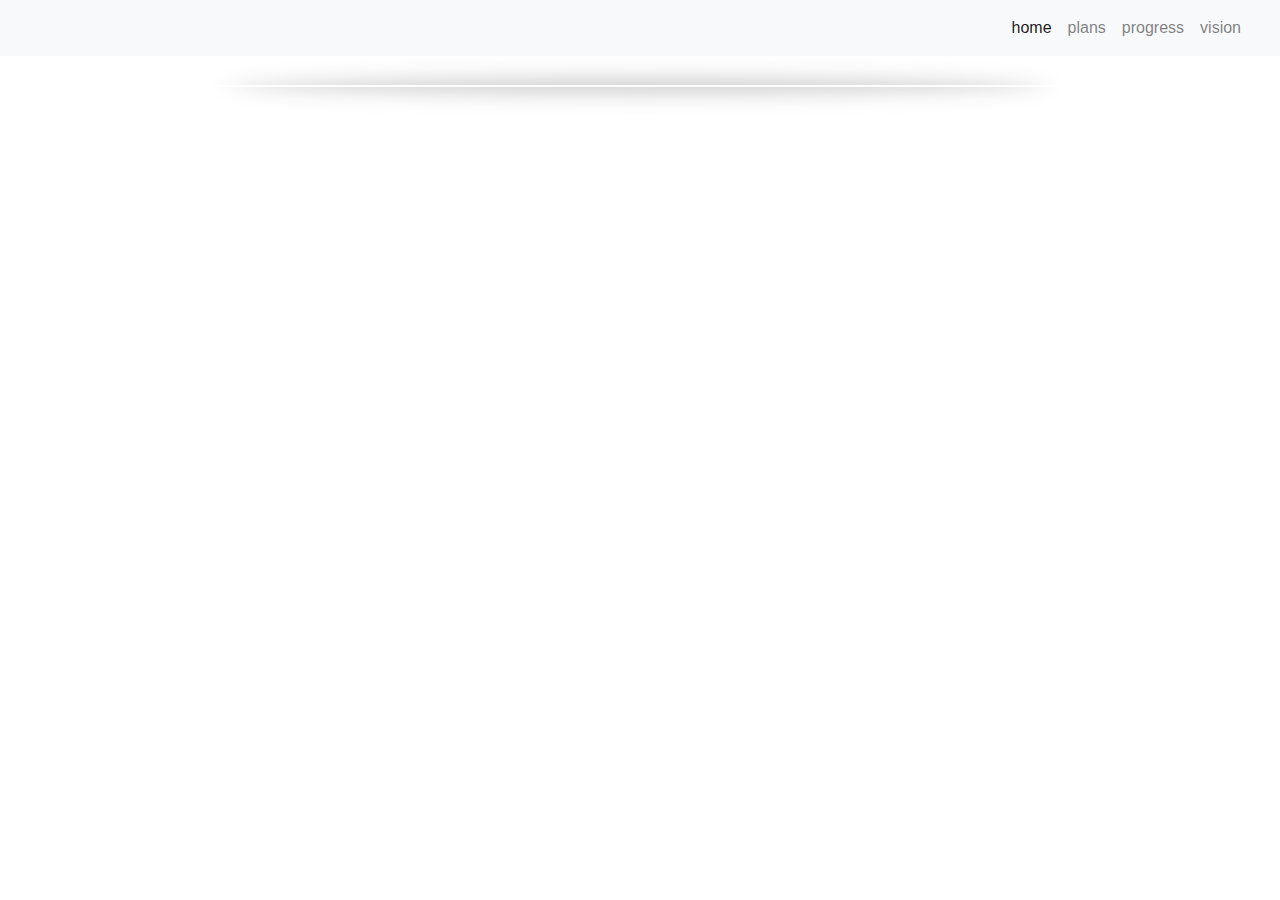
==== commit 04b74c3e: "summer vaccy 09.06" ====
--- a/slideshow/index.html
+++ b/slideshow/index.html
@@ -86,756 +86,39 @@
 		</nav>
 
 <!-- Slideshow -->
-<div class="container">
      <div class="slider_container">
 		<div class="flexslider">
 	      <ul class="slides">
 	    	<li>
-	    		<img src="images/slider/slide1.jpeg" alt="" title=""/></a>
+	    		<img src="/img/progress/04.12 (2).jpeg" alt="" title=""/></a>
 	    		<div class="flex-caption">
-                     <div class="caption_title_line"><h2>Party Hairstyles</h2><p>Find the perfect hairstyle a la Lauren Conrad for every type of festive fête.</p></div>
+                     <!-- <div class="caption_title_line"><h2>Party Hairstyles</h2><p>Find the perfect hairstyle a la Lauren Conrad for every type of festive fête.</p></div> -->
                 </div>
 	    	</li>
 	    	<li>
-	    		<img src="images/slider/slide2.jpeg" alt="" title=""/></a>
+	    		<img src="/img/progress/09.12.jpg" alt="" title=""/></a>
 	    		<div class="flex-caption">
-                     <div class="caption_title_line"><h2>Beautiful Hairstyle</h2><p>The latest hairstyles and instructions on how to create them here. Total Beauty has your complete hairstyles guide</p></div>
+                     <div class="caption_title_line"><h2>09.12</h2><p> ...</p></div>
                 </div>
 	    	</li>
-	    	<li>
-	    		<img src="images/slider/slide3.jpg" alt="" title=""/></a>
+			<li>
+	    		<img src="/img/progress/09.12.jpg" alt="" title=""/></a>
 	    		<div class="flex-caption">
-                     <div class="caption_title_line"><h2>Party Dresses</h2><p>If you are looking for something a little special for your big night out, check out Rare London's collection of stunning party dresses</p></div>
+                     <div class="caption_title_line"><h2>09.12</h2><p> ...</p></div>
                 </div>
 	    	</li>
-	    	<li>
-	    		<img src="images/slider/slide4.jpg" alt="" title=""/></a>
+			<li>
+	    		<img src="/img/progress/09.12.jpg" alt="" title=""/></a>
 	    		<div class="flex-caption">
-                     <div class="caption_title_line"><h2>Bodycon Dresses</h2><p>The bodycon dress is a key silhouette for this season's party girl; from sleek colour-block panelling to geometric prints the bodycon.</p></div>
+                     <div class="caption_title_line"><h2>09.12</h2><p> ...</p></div>
                 </div>
 	    	</li>
+	    	
 	    </ul>
 	  </div>
    </div>
-    </div>  
+ 
 
-	<!-- Progress Posts -->
-    <main role="main">
-
-		<section class="jumbotron text-center">
-		  <div class="container">
-			<h1 class="jumbotron-heading"> Fresh Updates from the Island</h1>
-			<p class="lead text-muted"> "schaffe schaffe Häusle bauen"</p>
-			<p>
-			  <!-- <a href="#" class="btn btn-primary my-2">activites</a>
-			  <a href="#" class="btn btn-secondary my-2">orphanage</a> -->
-			</p>
-		  </div>
-		</section>
-  
-  <!-- progress post section  -->
-  <div class="album py-5 bg-light">
-	<div class="container">
-	  <div class="row">
-		<!--  😉🤣 ❤️ ✌️🌊 🚀-->
-		<!--Stairs -->
-		<div class="col-md-4">
-		  <div class="card mb-4 shadow-sm">
-			  <img class="card-img-top" src="img/progress/03.04.jpg" alt="Card image cap">
-			<div class="card-body">
-			  <p class="card-text"> Frame it!
-				</p>
-				<hr>
-				<p> Wooden Frames for doors and windows are here. beautiful kamper wood - what a beautiful
-				  smell that wood has!
-				</p>
-				<br>
-				<p> </p>
-			  <div class="d-flex justify-content-between align-items-center">
-				<div class="btn-group">
-				  <button 
-				  type="button" 
-				  class="btn btn-sm btn-outline-secondary"
-				  data-toggle="modal"
-				  data-target="#exampleModal"
-				  > View</button>
-				  <!-- <button type="button" class="btn btn-sm btn-outline-secondary">Edit</button> -->
-				</div>
-				<small class="text-muted">03.04.2023</small>
-			  </div>
-			</div>
-		  </div>
-		</div>
-		<!--Stairs -->
-		<div class="col-md-4">
-		  <div class="card mb-4 shadow-sm">
-			  <img class="card-img-top" src="img/progress/28.03.jpg" alt="Card image cap">
-			<div class="card-body">
-			  <p class="card-text"> Stairway to heave
-				</p>
-				<hr>
-				<p> Cantilevered Stairs - we felt we needed a bit of a challenge and thus 
-				  skipped the usual simple staircase version 🤣
-				</p>
-				<br>
-				<p> </p>
-			  <div class="d-flex justify-content-between align-items-center">
-				<div class="btn-group">
-				  <button 
-				  type="button" 
-				  class="btn btn-sm btn-outline-secondary"
-				  data-toggle="modal"
-				  data-target="#exampleModal"
-				  > View</button>
-				  <!-- <button type="button" class="btn btn-sm btn-outline-secondary">Edit</button> -->
-				</div>
-				<small class="text-muted">28.03.2023</small>
-			  </div>
-			</div>
-		  </div>
-		</div>
-		<!-- Plesteran -->
-  <div class="col-md-4">
-	<div class="card mb-4 shadow-sm">
-		<img class="card-img-top" src="img/progress/27.03.jpg" alt="Card image cap">
-	  <div class="card-body">
-		<p class="card-text"> Interior - here we come!
-		  </p>
-		  <hr>
-		  <p> After a 10 days of Nypei and Ramadan Start holiday it is time for the interior. Plaster Bali Style!
-		  </p>
-		  <br>
-		  <p> </p>
-		<div class="d-flex justify-content-between align-items-center">
-		  <div class="btn-group">
-			<button 
-			type="button" 
-			class="btn btn-sm btn-outline-secondary"
-			data-toggle="modal"
-			data-target="#exampleModal"
-			> View</button>
-			<!-- <button type="button" class="btn btn-sm btn-outline-secondary">Edit</button> -->
-		  </div>
-		  <small class="text-muted">27.03.2023</small>
-		</div>
-	  </div>
-	</div>
-  </div>
-	  <!-- Wood Cast No. 2 - 28.02.2023 -->
-  <div class="col-md-4">
-	<div class="card mb-4 shadow-sm">
-		<img class="card-img-top" src="img/progress/28.02.jpg" alt="Card image cap">
-	  <div class="card-body">
-		<p class="card-text"> Always Recycle!
-		  </p>
-		  <hr>
-		  <p> Using the wood cast from before for the next ceiling / roof-top floor.
-		  </p>
-		  <br>
-		  <p> </p>
-		<div class="d-flex justify-content-between align-items-center">
-		  <div class="btn-group">
-			<button 
-			type="button" 
-			class="btn btn-sm btn-outline-secondary"
-			data-toggle="modal"
-			data-target="#exampleModal"
-			> View</button>
-			<!-- <button type="button" class="btn btn-sm btn-outline-secondary">Edit</button> -->
-		  </div>
-		  <small class="text-muted">28.02.2023</small>
-		</div>
-	  </div>
-	</div>
-  </div>
-  
-  
-  <!-- Opening the package - 25.02.2023 -->
-  <div class="col-md-4">
-	<div class="card mb-4 shadow-sm">
-		<img class="card-img-top" src="img/progress/25.02.jpg" alt="Card image cap">
-	  <div class="card-body">
-		<p class="card-text"> Rip up the package!
-		</p>
-		<hr>
-		<p> ...like opening x-mas presents! No need to be gentle 
-		</p>
-		  <br>
-		  <p> </p>
-		<div class="d-flex justify-content-between align-items-center">
-		  <div class="btn-group">
-			<button 
-			type="button" 
-			class="btn btn-sm btn-outline-secondary"
-			data-toggle="modal"
-			data-target="#exampleModal"
-			> View</button>
-			<!-- <button type="button" class="btn btn-sm btn-outline-secondary">Edit</button> -->
-		  </div>
-		  <small class="text-muted">25.02.2023</small>
-		</div>
-	  </div>
-	</div>
-  </div>
-  
-  
-  <!-- Next Floor - 14.02.2023 -->
-  <div class="col-md-4">
-	<div class="card mb-4 shadow-sm">
-		<img class="card-img-top" src="img/progress/14.02..jpg" alt="Card image cap">
-	  <div class="card-body">
-		<p class="card-text">
-		  "Hit me baby, one more Floor"
-		  </p>
-		  <hr>
-		  <p>
-			.... to the moon 🚀 
-		  </p>
-		  <br>
-		  <p> </p>
-		<div class="d-flex justify-content-between align-items-center">
-		  <div class="btn-group">
-			<button 
-			type="button" 
-			class="btn btn-sm btn-outline-secondary"
-			data-toggle="modal"
-			data-target="#exampleModal"
-			> View</button>
-			<!-- <button type="button" class="btn btn-sm btn-outline-secondary">Edit</button> -->
-		  </div>
-		  <small class="text-muted">14.02.2023</small>
-		</div>
-	  </div>
-	</div>
-  </div>
-  
-  
-		<!-- Video Jor Dak - 30.01.2023 -->
-  <div class="col-md-4">
-	<div class="card mb-4 shadow-sm">
-		<!-- <video controls>
-		  <source src="img/progress/video/21.01.mp4" type="video/mp4">
-		Your browser does not support the video tag.
-		</video> -->
-		<img class="card-img-top" src="img/progress/30.01.jpg" alt="Card image cap">
-		<img class="card-img-top" src="img/progress/30.01 1.jpg" alt="Card image cap">
-	  <div class="card-body">
-		<p class="card-text">
-		  
-		  </p>
-		  <hr>
-		  <p>
-  ....        </p>
-		  <br>
-		  <p> done at 17 o'clock</p>
-		<div class="d-flex justify-content-between align-items-center">
-		  <div class="btn-group">
-			<button 
-			type="button" 
-			class="btn btn-sm btn-outline-secondary"
-			data-toggle="modal"
-			data-target="#exampleModal"
-			> View</button>
-			<!-- <button type="button" class="btn btn-sm btn-outline-secondary">Edit</button> -->
-		  </div>
-		  <small class="text-muted">30.01.2023</small>
-		</div>
-	  </div>
-	</div>
-  </div>
-  <!-- Pre-Concrete Floor-Ceiling - 29.01.2023 -->
-  <div class="col-md-4">
-	<div class="card mb-4 shadow-sm">
-		<img class="card-img-top" src="img/progress/29.01.jpg" alt="Card image cap">
-	  <div class="card-body">
-		<p class="card-text">
-		  Fill me up !
-		  </p>
-		  <hr>
-		  <p>
-			ready for a little bit of concrete - 30 m3 to be exactly
-		  </p>
-		  <br>
-		  <p> </p>
-		<div class="d-flex justify-content-between align-items-center">
-		  <div class="btn-group">
-			<button 
-			type="button" 
-			class="btn btn-sm btn-outline-secondary"
-			data-toggle="modal"
-			data-target="#exampleModal"
-			> View</button>
-			<!-- <button type="button" class="btn btn-sm btn-outline-secondary">Edit</button> -->
-		  </div>
-		  <small class="text-muted">29.01.2023</small>
-		</div>
-	  </div>
-	</div>
-  </div>
-  <!-- Video Afla - 21.01.2023 -->
-  <div class="col-md-4">
-	<div class="card mb-4 shadow-sm">
-		<video controls>
-		  <source src="img/progress/video/21.01.mp4" type="video/mp4">
-		  <!-- <source src="movie.ogg" type="video/ogg"> -->
-		Your browser does not support the video tag.
-		</video>
-	  <div class="card-body">
-		<p class="card-text">
-		  Jawa Workforce has arrived ! 
-		  </p>
-		  <hr>
-		  <p>
-			more of an office-boy the little one but he might grow a bit so we can hire him as a passion-fruit picker 😉
-		  </p>
-		  <br>
-		  <p> eat your Nasi Afla & you'll be a big boy soon</p>
-		<div class="d-flex justify-content-between align-items-center">
-		  <div class="btn-group">
-			<button 
-			type="button" 
-			class="btn btn-sm btn-outline-secondary"
-			data-toggle="modal"
-			data-target="#exampleModal"
-			> View</button>
-			<!-- <button type="button" class="btn btn-sm btn-outline-secondary">Edit</button> -->
-		  </div>
-		  <small class="text-muted">24.01.2023</small>
-		</div>
-	  </div>
-	</div>
-  </div>
-		
-  <!-- 20.01.2023 -->
-  <div class="col-md-4">
-	<div class="card mb-4 shadow-sm">
-	  <img class="card-img-top" src="img/progress/20.01.jpg" alt="Card image cap">
-	  <div class="card-body">
-		<p class="card-text">
-		  wood cast for the concrete is almost finish
-		  </p>
-		  <hr>
-		  <p>
-			... lets start the concrect-mixing red carousel once more!
-			<br>
-			Spin to win !
-		  </p>
-		  <br>
-		<div class="d-flex justify-content-between align-items-center">
-		  <!-- <div class="btn-group">
-			<button type="button" class="btn btn-sm btn-outline-secondary">View</button>
-			<button type="button" class="btn btn-sm btn-outline-secondary">Edit</button>
-		  </div> -->
-		  <small class="text-muted">23.01.2023</small>
-		</div>
-	  </div>
-	</div>
-  </div>
-  <!-- 21.01.2023 -->
-  <div class="col-md-4">
-	<div class="card mb-4 shadow-sm">
-	  <img class="card-img-top" src="img/progress/21.jpg" alt="Card image cap">
-	  <div class="card-body">
-		<p class="card-text">
-		  Sunset
-		  </p>
-		  <hr>
-		  <p>
-			... and the million-dollar question: "Who will be having the better view later?"
-		  </p>
-		  <br>
-		<div class="d-flex justify-content-between align-items-center">
-		  <!-- <div class="btn-group">
-			<button type="button" class="btn btn-sm btn-outline-secondary">View</button>
-			<button type="button" class="btn btn-sm btn-outline-secondary">Edit</button>
-		  </div> -->
-		  <small class="text-muted">21.01.2023</small>
-		</div>
-	  </div>
-	</div>
-  </div>
-  
-		<!-- Video Construction - 20.01.2023 -->
-	<div class="col-md-4">
-	  <div class="card mb-4 shadow-sm">
-		<video controls>
-		  <source src="img/progress/video/20.01.mp4" type="video/mp4">
-		  <!-- <source src="movie.ogg" type="video/ogg"> -->
-		Your browser does not support the video tag.
-		</video>
-		<!-- <img class="card-img-top" src="img/progress/1.01.jpg" alt="Card image cap"> -->
-		<div class="card-body">
-		  <p class="card-text">
-			Hello Construction
-			</p>
-			<hr>
-			<p>
-			  
-			</p>
-			<br>
-		  <div class="d-flex justify-content-between align-items-center">
-			<!-- <div class="btn-group">
-			  <button type="button" class="btn btn-sm btn-outline-secondary">View</button>
-			  <button type="button" class="btn btn-sm btn-outline-secondary">Edit</button>
-			</div> -->
-			<small class="text-muted">20.01.2023</small>
-		  </div>
-		</div>
-	  </div>
-	</div>
-  
-		<!-- 15.01.2023 -->
-	<div class="col-md-4">
-	  <div class="card mb-4 shadow-sm">
-		<img class="card-img-top" src="img/progress/15.01.jpg" alt="Card image cap">
-		<div class="card-body">
-		  <p class="card-text">
-			Second Floor - here we come 
-			</p>
-			<hr>
-			<p>
-			  going full-throttle 🚀 to the moon !
-			</p>
-			<br>
-		  <div class="d-flex justify-content-between align-items-center">
-			<!-- <div class="btn-group">
-			  <button type="button" class="btn btn-sm btn-outline-secondary">View</button>
-			  <button type="button" class="btn btn-sm btn-outline-secondary">Edit</button>
-			</div> -->
-			<small class="text-muted">15.01.2023</small>
-		  </div>
-		</div>
-	  </div>
-	</div>
-		<!-- 12.01.2023 -->
-	<div class="col-md-4">
-	  <div class="card mb-4 shadow-sm">
-		<img class="card-img-top" src="img/progress/12.01.jpg" alt="Card image cap">
-		<div class="card-body">
-		  <p class="card-text">
-			1x month and here we are
-			</p>
-			<hr>
-			<p>
-			  ... Off-days for Kuningan (big Hindu celebration) 
-			  - because we don't get any materials since all shops are closed 😉
-			</p>
-			<br>
-		  <div class="d-flex justify-content-between align-items-center">
-			<!-- <div class="btn-group">
-			  <button type="button" class="btn btn-sm btn-outline-secondary">View</button>
-			  <button type="button" class="btn btn-sm btn-outline-secondary">Edit</button>
-			</div> -->
-			<small class="text-muted">12.01.2023</small>
-		  </div>
-		</div>
-	  </div>
-	</div>
-	<!-- 10.01.2023 -->
-	<div class="col-md-4">
-	  <div class="card mb-4 shadow-sm">
-		<img class="card-img-top" src="img/progress/10.01.jpg" alt="Card image cap">
-		<div class="card-body">
-		  <p class="card-text">
-			Floors 🗸
-			</p>
-			<hr>
-			<p>
-			</p>
-			<br>
-		  <div class="d-flex justify-content-between align-items-center">
-			<!-- <div class="btn-group">
-			  <button type="button" class="btn btn-sm btn-outline-secondary">View</button>
-			  <button type="button" class="btn btn-sm btn-outline-secondary">Edit</button>
-			</div> -->
-			<small class="text-muted">10.01.2023</small>
-		  </div>
-		</div>
-	  </div>
-	</div>
-	<!-- 06.01.2023 -->
-	<div class="col-md-4">
-	  <div class="card mb-4 shadow-sm">
-		<img class="card-img-top" src="img/progress/6.01.jpg" alt="Card image cap">
-		<div class="card-body">
-		  <p class="card-text">
-			Off-days = Lazy days even for our security guard cat
-			</p>
-			<hr>
-			<p> 
-			... and yes, the column here is a bit "pregnant" 🤣  
-			</p>
-			<br>
-		  <div class="d-flex justify-content-between align-items-center">
-			<!-- <div class="btn-group">
-			  <button type="button" class="btn btn-sm btn-outline-secondary">View</button>
-			  <button type="button" class="btn btn-sm btn-outline-secondary">Edit</button>
-			</div> -->
-			<small class="text-muted">06.01.2023</small>
-		  </div>
-		</div>
-	  </div>
-	</div>
-	<!-- 05.01.2023 -->
-	<div class="col-md-4">
-	  <div class="card mb-4 shadow-sm">
-		<img class="card-img-top" src="img/progress/05.01.jpg" alt="Card image cap">
-		<div class="card-body">
-		  <p class="card-text">
-			Finally: The German workforce has arrived...
-			</p>
-			<hr>
-			<p> 
-			... with German saftey boots made by Birkenstock. We dubbed him Mr. Batako (indo: beton brick). 
-			Please Mr. Batako adjust to local customs and culture and use at least a Bintang-singlet next time 😉
-			</p>
-			<br>
-		  <div class="d-flex justify-content-between align-items-center">
-			<!-- <div class="btn-group">
-			  <button type="button" class="btn btn-sm btn-outline-secondary">View</button>
-			  <button type="button" class="btn btn-sm btn-outline-secondary">Edit</button>
-			</div> -->
-			<small class="text-muted">05.01.2023</small>
-		  </div>
-		</div>
-	  </div>
-	</div>
-	<!-- 04.01.2023 -->
-	<div class="col-md-4">
-	  <div class="card mb-4 shadow-sm">
-		<img class="card-img-top" src="img/progress/gal.jpg" alt="Card image cap">
-		<div class="card-body">
-		  <p class="card-text">
-			Happy Galungan & Kuningan
-			</p>
-			<hr>
-			<p> 
-			beautiful days in Bali ...
-			</p>
-			<br>
-		  <div class="d-flex justify-content-between align-items-center">
-			<!-- <div class="btn-group">
-			  <button type="button" class="btn btn-sm btn-outline-secondary">View</button>
-			  <button type="button" class="btn btn-sm btn-outline-secondary">Edit</button>
-			</div> -->
-			<small class="text-muted">04.01.2023</small>
-		  </div>
-		</div>
-	  </div>
-	</div>
-	<!-- 29.12 -->
-	<div class="col-md-4">
-	  <div class="card mb-4 shadow-sm">
-		<img class="card-img-top" src="img/progress/1.jpg" alt="Card image cap">
-		<div class="card-body">
-		  <p class="card-text">
-			New Marketing Managers hired!
-			</p>
-			<hr>
-			<p> 
-			Agus's kids setting-up our Tik-Tok Account - or are they just watching the new dance-challenge and eat the sweets ?
-			</p>
-			<br>
-		  <div class="d-flex justify-content-between align-items-center">
-			<!-- <div class="btn-group">
-			  <button type="button" class="btn btn-sm btn-outline-secondary">View</button>
-			  <button type="button" class="btn btn-sm btn-outline-secondary">Edit</button>
-			</div> -->
-			<small class="text-muted">29.12.2022</small>
-		  </div>
-		</div>
-	  </div>
-	</div>
-	<!-- 27.12 -->
-	<div class="col-md-4">
-	  <div class="card mb-4 shadow-sm">
-		<img class="card-img-top" src="img/progress/27.12.jpg" alt="Card image cap">
-		<div class="card-body">
-		  <p class="card-text">
-			Ground Floor Foundation
-			</p>
-			<hr>
-			<p> 
-			columns, foundation and horizontal rebar-frame: Check!
-			</p>
-			<br>
-		  <div class="d-flex justify-content-between align-items-center">
-			<!-- <div class="btn-group">
-			  <button type="button" class="btn btn-sm btn-outline-secondary">View</button>
-			  <button type="button" class="btn btn-sm btn-outline-secondary">Edit</button>
-			</div> -->
-			<small class="text-muted">27.12.2022</small>
-		  </div>
-		</div>
-	  </div>
-	</div>
-	<!-- Merry Christmas -->
-	<div class="col-md-4">
-	  <div class="card mb-4 shadow-sm">
-		<img class="card-img-top" src="img/progress/24.12.jpeg" alt="Card image cap">
-		<div class="card-body">
-		  <p class="card-text">
-			Merry Christmas from the Bali-Beton-Boys !
-			</p>
-			<hr>
-			<!-- <br> -->
-			<p> 
-			a red concrete mixer is a great substitute for a x-mas tree! Just some candle & hello Kitty
-			and here we go!
-			</p>
-			<br>
-			Wishing you guys all some happy & relaxing x-mas days & hope you're not as dirty as we are ;) 
-		  <div class="d-flex justify-content-between align-items-center">
-			<!-- <div class="btn-group">
-			  <button type="button" class="btn btn-sm btn-outline-secondary">View</button>
-			  <button type="button" class="btn btn-sm btn-outline-secondary">Edit</button>
-			</div> -->
-			<small class="text-muted">24.12.2022</small>
-		  </div>
-		</div>
-	  </div>
-	</div>
-	<!-- 21.12 -->
-	<div class="col-md-4">
-	  <div class="card mb-4 shadow-sm">
-		<img class="card-img-top" src="img/progress/21.12.jpeg" alt="Card image cap">
-		<div class="card-body">
-		  <p class="card-text">
-			Shitty-pipes: Check!
-			</p>
-			<hr>
-			<!-- <br> -->
-			<p> 
-			if it's brown, flush it down!
-			</p>
-		  <div class="d-flex justify-content-between align-items-center">
-			<!-- <div class="btn-group">
-			  <button type="button" class="btn btn-sm btn-outline-secondary">View</button>
-			  <button type="button" class="btn btn-sm btn-outline-secondary">Edit</button>
-			</div> -->
-			<small class="text-muted">21.12.2022</small>
-		  </div>
-		</div>
-	  </div>
-	</div>
-	<!-- 13.12 -->
-	<div class="col-md-4">
-	  <div class="card mb-4 shadow-sm">
-		<img class="card-img-top" src="img/progress/13.12.jpg" alt="Card image cap">
-		<div class="card-body">
-		  <p class="card-text">
-			Time for wall-foundation inbetween the columns
-			</p>
-			<hr>
-			<!-- <br> -->
-			<p> 
-			
-			</p>
-		  <div class="d-flex justify-content-between align-items-center">
-			<!-- <div class="btn-group">
-			  <button type="button" class="btn btn-sm btn-outline-secondary">View</button>
-			  <button type="button" class="btn btn-sm btn-outline-secondary">Edit</button>
-			</div> -->
-			<small class="text-muted">13.12.2022</small>
-		  </div>
-		</div>
-	  </div>
-	</div>
-	<!-- 11.12 -->
-	<div class="col-md-4">
-	  <div class="card mb-4 shadow-sm">
-		<img class="card-img-top" src="img/progress/11.12.jpg" alt="Card image cap">
-		<div class="card-body">
-		  <p class="card-text">
-			More of those ones to fill with beton & stones
-			</p>
-			<hr>
-			<!-- <br> -->
-			<p> 
-			  ... and of course some ciggy butts since smokey-smokey while working 
-			</p>
-		  <div class="d-flex justify-content-between align-items-center">
-			<!-- <div class="btn-group">
-			  <button type="button" class="btn btn-sm btn-outline-secondary">View</button>
-			  <button type="button" class="btn btn-sm btn-outline-secondary">Edit</button>
-			</div> -->
-			<small class="text-muted">11.12.2022</small>
-		  </div>
-		</div>
-	  </div>
-	</div>
-	<!-- 09.12 -->
-				<div class="col-md-4">
-				  <div class="card mb-4 shadow-sm">
-					<img class="card-img-top" src="img/progress/09.12.jpg" alt="Card image cap">
-					<div class="card-body">
-					  <p class="card-text">
-						Throwing stones in the concrete
-						</p>
-						<hr>
-						<!-- <br> -->
-						<p> Fun jobs in Bali ! 1st. Foundation filled with concrete
-						</p>
-					  <div class="d-flex justify-content-between align-items-center">
-						<div class="btn-group">
-						  <button type="button" class="btn btn-sm btn-outline-secondary">View</button>
-						  <!-- <button type="button" class="btn btn-sm btn-outline-secondary">Edit</button> -->
-						</div>
-						<small class="text-muted">09.12.2022</small>
-					  </div>
-					</div>
-				  </div>
-				</div>
-	<!-- 06.12  -->
-	<div class="col-md-4">
-	  <div class="card mb-4 shadow-sm">
-		<img class="card-img-top" src="img/progress/06.12.jpg" alt="Card image cap">
-		<!-- <img class="card-img-top" src="img/progress/04.12 (2).jpeg" alt="Card image cap">
-		<img class="card-img-top" src="img/progress/04.12 (3).jpeg" alt="Card image cap"> -->
-		<div class="card-body">
-		  <p class="card-text">
-			Digging Digging Digging ...while some are tying the rebar column frames
-			</p>
-			<p> 
-			  4x workers plus Agus & Sven
-			</p>
-		  <div class="d-flex justify-content-between align-items-center">
-			<!-- <div class="btn-group">
-			  <button type="button" class="btn btn-sm btn-outline-secondary">View</button>
-			  <button type="button" class="btn btn-sm btn-outline-secondary">Edit</button>
-			</div> -->
-			<button type="button" class="btn btn-sm btn-outline-secondary">View</button>
-			<small class="text-muted">06.12.2022</small>
-		  </div>
-		</div>
-	  </div>      
-	</div>
-	<!-- 04.12.2022 Sunday Ground Breaking -->
-				<div class="col-md-4">
-				  <div class="card mb-4 shadow-sm">
-					<img class="card-img-top" src="img/progress/04.12 (2).jpeg" alt="Card image cap">
-					<div class="card-body">
-					  <p class="card-text">
-						Ground Breaking
-						</p>
-						<hr>
-						<p> 
-						  ... while the kids eat sweets & Agus's granny is stealing the lemongrass
-						</p>
-					  <div class="d-flex justify-content-between align-items-center">
-						<button type="button" class="btn btn-sm btn-outline-secondary">View</button>
-						<small class="text-muted">04.12.2022</small>
-					  </div>
-					</div>
-				  </div>
-				</div>
-  
-			</div>
-		  </div>
-		</div>
-	</main>
-
-</div>
 
 </body>
 </html>
--- a/slideshow/stylesSlideshow.css
+++ b/slideshow/stylesSlideshow.css
@@ -3,7 +3,7 @@
 */
 /* Slider
 /*-----------------------------------------------------------------------------------*/
-.slider_container{width:920px; margin:auto; clear:both; background:url(images/shadow_top.png) no-repeat top center; padding:30px 0 0 0;}
+.slider_container{width:100%; margin:auto; clear:both; background:url(images/shadow_top.png) no-repeat top center; padding:30px 0 0 0;}
 .flex-caption{ position: absolute; right:11px; bottom:20px;}
 .caption_title_line{ width:450px; height:75px; padding:5px 15px 10px 15px;
     background:url(images/slider_caption_bg.png) repeat;color: #303030;}
